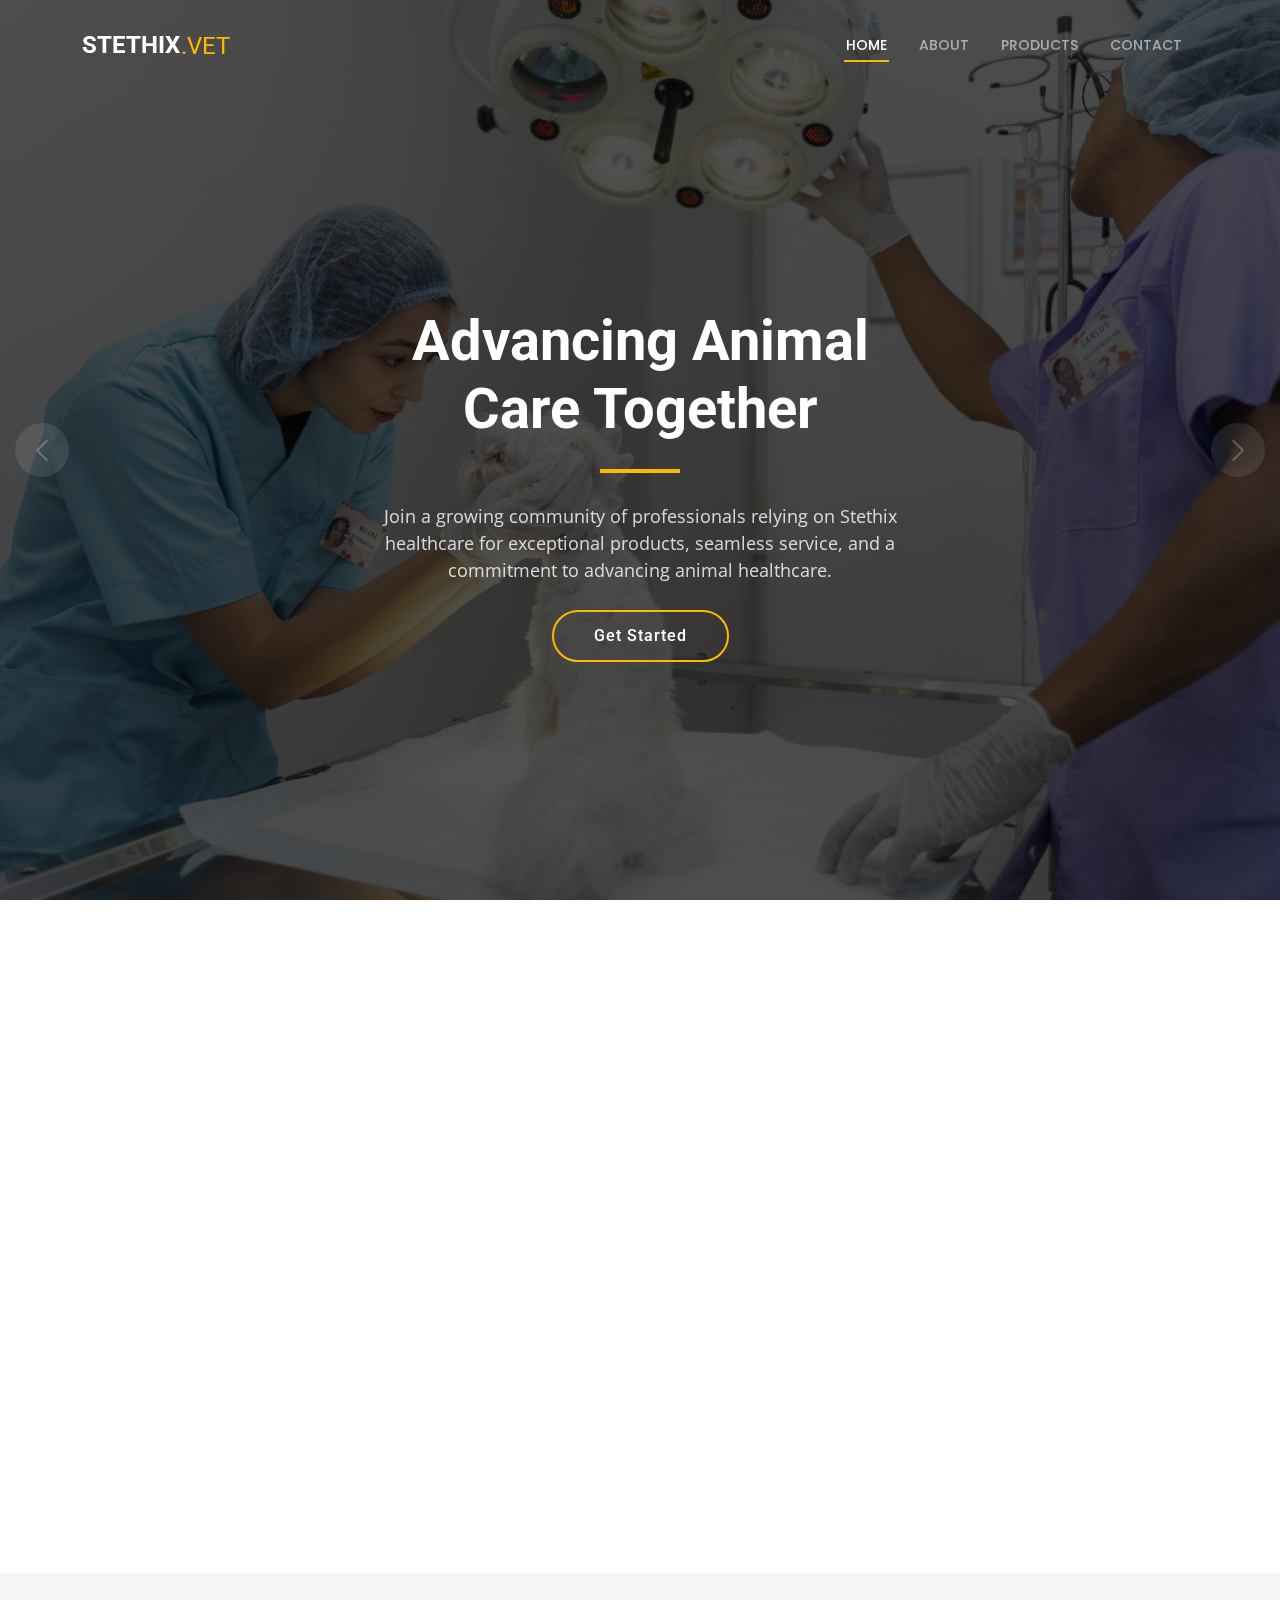
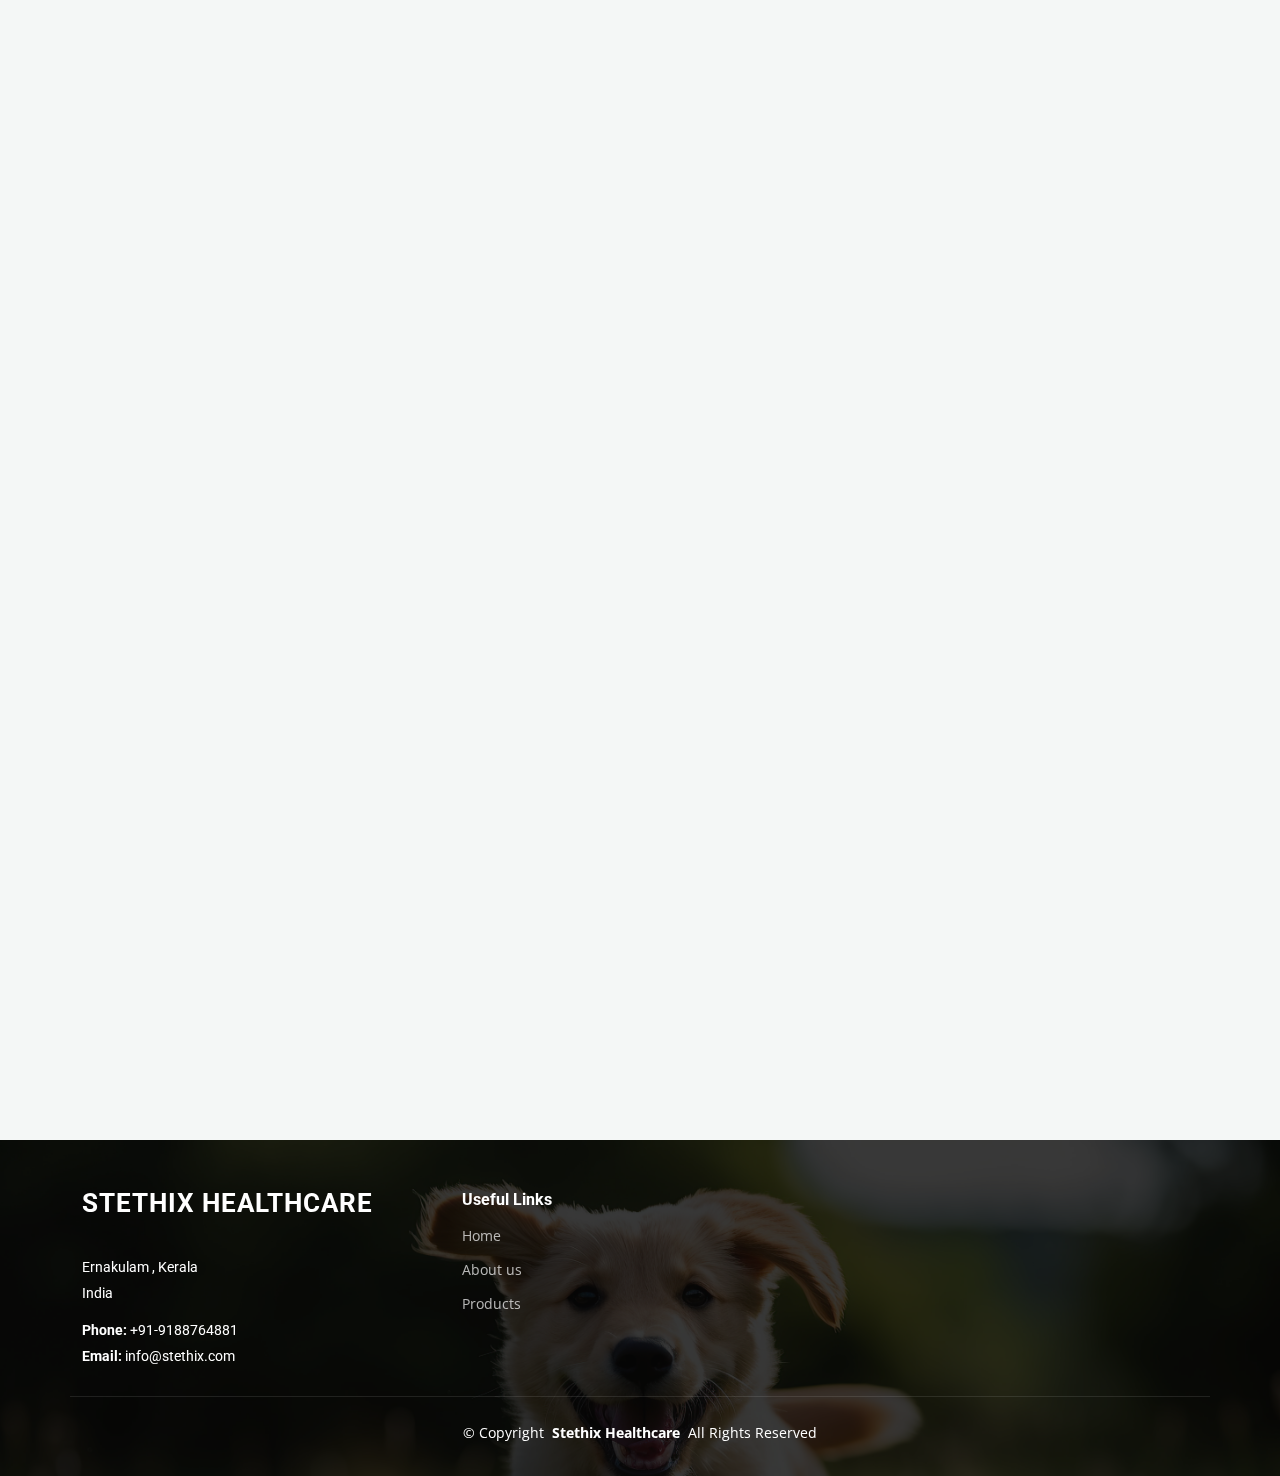
==== index.html @ 7c924d70 "Update index.html" ====
<!DOCTYPE html>
<html lang="en">

<head>
  <meta charset="utf-8">
  <meta content="width=device-width, initial-scale=1.0" name="viewport">
  <title>Stethix Healthcare | Veterinary Medical Equipments</title>
  <meta name="description" content="">
  <meta name="keywords" content="">

  <!-- Favicons -->
  <link href="assets/img/stethix (2).jpg" rel="icon">
  <link href="assets/img/stethix (2).jpg" rel="apple-touch-icon">

  <!-- Fonts -->
  <link href="https://fonts.googleapis.com" rel="preconnect">
  <link href="https://fonts.gstatic.com" rel="preconnect" crossorigin>
  <link href="https://fonts.googleapis.com/css2?family=Roboto:ital,wght@0,100;0,300;0,400;0,500;0,700;0,900;1,100;1,300;1,400;1,500;1,700;1,900&family=Open+Sans:ital,wght@0,300;0,400;0,500;0,600;0,700;0,800;1,300;1,400;1,500;1,600;1,700;1,800&family=Poppins:ital,wght@0,100;0,200;0,300;0,400;0,500;0,600;0,700;0,800;0,900;1,100;1,200;1,300;1,400;1,500;1,600;1,700;1,800;1,900&display=swap" rel="stylesheet">

  <!-- Vendor CSS Files -->
  <link href="assets/vendor/bootstrap/css/bootstrap.min.css" rel="stylesheet">
  <link href="assets/vendor/bootstrap-icons/bootstrap-icons.css" rel="stylesheet">
  <link href="assets/vendor/aos/aos.css" rel="stylesheet">
  <link href="assets/vendor/fontawesome-free/css/all.min.css" rel="stylesheet">
  <link href="assets/vendor/glightbox/css/glightbox.min.css" rel="stylesheet">
  <link href="assets/vendor/swiper/swiper-bundle.min.css" rel="stylesheet">

  <!-- Main CSS File -->
  <link href="assets/css/main.css" rel="stylesheet">


</head>

<body class="index-page">

  <header id="header" class="header d-flex align-items-center fixed-top">
    <div class="container-fluid container-xl position-relative d-flex align-items-center justify-content-between">

      <a href="index.html" class="logo d-flex align-items-center">
        

        <h1 class="sitename">STETHIX</h1> <span>  .VET</span>
      </a>

      <nav id="navmenu" class="navmenu">
        <ul>
          <li><a href="index.html" class="active">Home</a></li>
          <li><a href="about.html">About</a></li>
          
          <li><a href="product.html">Products</a></li>
         
            
          <li><a href="contact.html">Contact</a></li>
   
        <i class="mobile-nav-toggle d-xl-none bi bi-list"></i>
      </nav>

    </div>
  </header>

  <main class="main">

    <!-- Hero Section -->
    <section id="hero" class="hero section dark-background">

      <div class="info d-flex align-items-center">
        <div class="container">
          <div class="row justify-content-center" data-aos="fade-up" data-aos-delay="100">
            <div class="col-lg-6 text-center">
              <h2>Advancing Animal Care Together</h2>
              <p>Join a growing community of professionals relying on Stethix healthcare for exceptional products, seamless service, and a commitment to advancing animal healthcare.</p>
              <a href="#get-started" class="btn-get-started">Get Started</a>
            </div>
          </div>
        </div>
      </div>

      <div id="hero-carousel" class="carousel slide" data-bs-ride="carousel" data-bs-interval="5000">
<div class="carousel-item">
          <img src="assets/img/person-doing-their-veterinary-job.jpg" alt="">
        </div>
        <div class="carousel-item">
          <img src="assets/img/veterinarian-taking-care-pet-dog (1).jpg" alt="">
        </div>
        <div class="carousel-item">
          <img src="assets/img/close-up-veterinary-doctor-taking-care-pet.jpg" alt="">
        </div>
        <div class="carousel-item">
          <img src="assets/img/caucasian-woman-holding-cute-terrier-puppy-indoors-generated-by-ai.jpg" alt="">
        </div>

        <div class="carousel-item active">
          <img src="assets/img/close-up-veterinarian-taking-care-pet.jpg" alt="">
        </div>

        

        <a class="carousel-control-prev" href="#hero-carousel" role="button" data-bs-slide="prev">
          <span class="carousel-control-prev-icon bi bi-chevron-left" aria-hidden="true"></span>
        </a>

        <a class="carousel-control-next" href="#hero-carousel" role="button" data-bs-slide="next">
          <span class="carousel-control-next-icon bi bi-chevron-right" aria-hidden="true"></span>
        </a>

      </div>

    </section><!-- /Hero Section -->

    <!-- Get Started Section -->
    <section id="get-started" class="get-started section">

      <div class="container">

        <div class="row justify-content-between gy-4">

          <div class="col-lg-6 d-flex align-items-center" data-aos="zoom-out" data-aos-delay="100">
            <div class="content">
              <h3>Compassionate Care for Every Companion</h3>
              <p> Welcome to Stethix.VET—your one-stop destination for top-tier veterinary medical equipment and consumables. We’re here to empower veterinarians with reliable, cutting-edge solutions.
              </p>
              <p>From diagnostic tools to critical care devices and consumables, Stethix.VET offers a wide range of high-quality products to support your veterinary practice.</p>
            </div>
          </div>

          <div class="col-lg-5" data-aos="zoom-out" data-aos-delay="200">
            <form action="https://formspree.io/f/xzzdpjwo" method="post" class="php-email-form">
              <h3>Get a quote</h3>
              <p>Request a personalized quote today and discover the best solutions tailored to your veterinary needs. Fast, reliable, and hassle-free!</p>
              <div class="row gy-3">

                <div class="col-12">
                  <input type="text" name="name" class="form-control" placeholder="Name" required="">
                </div>

                <div class="col-12 ">
                  <input type="email" class="form-control" name="email" placeholder="Email" required="">
                </div>

                <div class="col-12">
                  <input type="text" class="form-control" name="phone" placeholder="Phone" required="">
                </div>

                <div class="col-12">
                  <textarea class="form-control" name="message" rows="6" placeholder="Message" required=""></textarea>
                </div>

                <div class="col-12 text-center">
                  <div class="loading">Loading</div>
                  <div class="error-message"></div>
                  <div class="sent-message">Your quote request has been sent successfully. Thank you!</div>

                  <button type="submit">Get a quote</button>
                </div>

              </div>
            </form>
          </div><!-- End Quote Form -->

        </div>

      </div>

    </section><!-- /Get Started Section -->


    

    <!-- Services Section -->
    <section id="services" class="services section light-background">

      <!-- Section Title -->
      <div class="container section-title" data-aos="fade-up">
        <h2>Our Products</h2>
        <p>Explore our range of veterinary essentials</p>
      </div><!-- End Section Title -->

      <div class="container">

        <div class="row gy-4">

          <div class="col-lg-4 col-md-6" data-aos="fade-up" data-aos-delay="100">
            <div class="service-item  position-relative">
              <div class="post-img position-relative overflow-hidden">
                <img src="assets/img/hematology.jpg" class="img-fluid" alt="">
           
              </div><br>
              <h3>Hematology</h3>
              <p>Reliable hematology solutions for accurate blood analysis, ensuring precise diagnosis and improved veterinary care.</p>
              <a href="#" class="readmore stretched-link">Read more <i class="bi bi-arrow-right"></i></a>
            </div>
          </div><!-- End Service Item -->

          <div class="col-lg-4 col-md-6" data-aos="fade-up" data-aos-delay="200">
            <div class="service-item position-relative">
              <div class="post-img position-relative overflow-hidden">
                <img src="assets/img/SSS.jpg" class="img-fluid" alt="">
              </div><br>
              <h3>Biochemistry</h3>
              <p>High-quality biochemistry products for accurate diagnostics and reliable results in veterinary care.</p>
              <a href="#" class="readmore stretched-link">Read more <i class="bi bi-arrow-right"></i></a>
            </div>
          </div><!-- End Service Item -->

          <div class="col-lg-4 col-md-6" data-aos="fade-up" data-aos-delay="300">
            <div class="service-item position-relative">
              <div class="post-img position-relative overflow-hidden">
                <img src="https://s.alicdn.com/@sc04/kf/H15dfa76fc3e743d6aa0ac791d933423fP.jpg_720x720q50.jpg" class="img-fluid" alt="">
              </div><br>
              <h3>Blood collection tubes</h3>
              <p>Premium blood collection tubes designed for safe, precise, and efficient sample handling.</p>
              <a href="#" class="readmore stretched-link">Read more <i class="bi bi-arrow-right"></i></a>
            </div>
          </div><!-- End Service Item -->

          

          <div class="col-lg-4 col-md-6" data-aos="fade-up" data-aos-delay="400">
            <div class="service-item position-relative">
              <div class="post-img position-relative overflow-hidden">
              <img src="https://cdn.labmanager.com/assets/articleNo/1191/iImg/2479/12df806f-1340-48b5-a012-71416b280916-apr19-prg-centrifuge-640x360.jpg" class="img-fluid" alt="">
            </div><br>
              <h3>Centrifuges</h3>
              <p>Efficient and reliable veterinary centrifuges for precise sample separation, supporting accurate diagnostic results</p>
              <a href="#" class="readmore stretched-link">Read more <i class="bi bi-arrow-right"></i></a>
            </div>
          </div><!-- End Service Item -->

           <div class="col-lg-4 col-md-6" data-aos="fade-up" data-aos-delay="400">
            <div class="service-item position-relative">
              <div class="post-img position-relative overflow-hidden">
              <img src="https://5.imimg.com/data5/SELLER/Default/2022/9/PP/AF/IR/124778078/a-one-educational-laboratory-instruments-1000x1000.jpg" class="img-fluid" alt="">
            </div><br>
              <h3>Other Lab consumables</h3>
              <p>Others</p>
              <a href="#" class="readmore stretched-link">Read more <i class="bi bi-arrow-right"></i></a>
            </div>
          </div><!-- End Service Item -->
          <div class="col-lg-4 col-md-6" data-aos="fade-up" data-aos-delay="400">
            <div class="service-item position-relative">
              <div class="post-img position-relative overflow-hidden">
              <img src="assets/img/l" class="img-fluid" alt="">
            </div><br>
              <h3>Others</h3>
              <p>Others</p>
              <a href="#" class="readmore stretched-link">Read more <i class="bi bi-arrow-right"></i></a>
            </div>
          </div><!-- End Service Item -->
        </div>

      </div>

    </section><!-- /Services Section -->

  
        

  <footer id="footer" class="footer dark-background">

    <div class="container footer-top">
      <div class="row gy-4">
        <div class="col-lg-4 col-md-6 footer-about">
          <a href="index.html" class="logo d-flex align-items-center">
            <span class="sitename">STETHIX HEALTHCARE</span>
          </a>
          <div class="footer-contact pt-3">
            <p>Ernakulam , Kerala</p>
            <p>India</p>
            <p class="mt-3"><strong>Phone:</strong> <span>+91-9188764881</span></p>
            <p><strong>Email:</strong> <span>info@stethix.com</span></p>
          </div>
          
        </div>

        <div class="col-lg-2 col-md-3 footer-links">
          <h4>Useful Links</h4>
          <ul>
            <li><a href="#">Home</a></li>
            <li><a href="#">About us</a></li>
            <li><a href="#">Products</a></li>
            
          </ul>
        </div>

      </div>
    </div>

    <div class="container copyright text-center mt-4">
      <p>© <span>Copyright</span> <strong class="px-1 sitename">Stethix Healthcare</strong> <span>All Rights Reserved</span></p>
      <div class="credits">
       
      </div>
    </div>

  </footer>

  <!-- Scroll Top -->
  <a href="#" id="scroll-top" class="scroll-top d-flex align-items-center justify-content-center"><i class="bi bi-arrow-up-short"></i></a>

  <!-- Preloader -->
  <div id="preloader"></div>

  <!-- Vendor JS Files -->
  <script src="assets/vendor/bootstrap/js/bootstrap.bundle.min.js"></script>
  <script src="assets/vendor/php-email-form/validate.js"></script>
  <script src="assets/vendor/aos/aos.js"></script>
  <script src="assets/vendor/glightbox/js/glightbox.min.js"></script>
  <script src="assets/vendor/imagesloaded/imagesloaded.pkgd.min.js"></script>
  <script src="assets/vendor/isotope-layout/isotope.pkgd.min.js"></script>
  <script src="assets/vendor/swiper/swiper-bundle.min.js"></script>
  <script src="assets/vendor/purecounter/purecounter_vanilla.js"></script>

  <!-- Main JS File -->
  <script src="assets/js/main.js"></script>

</body>

</html>
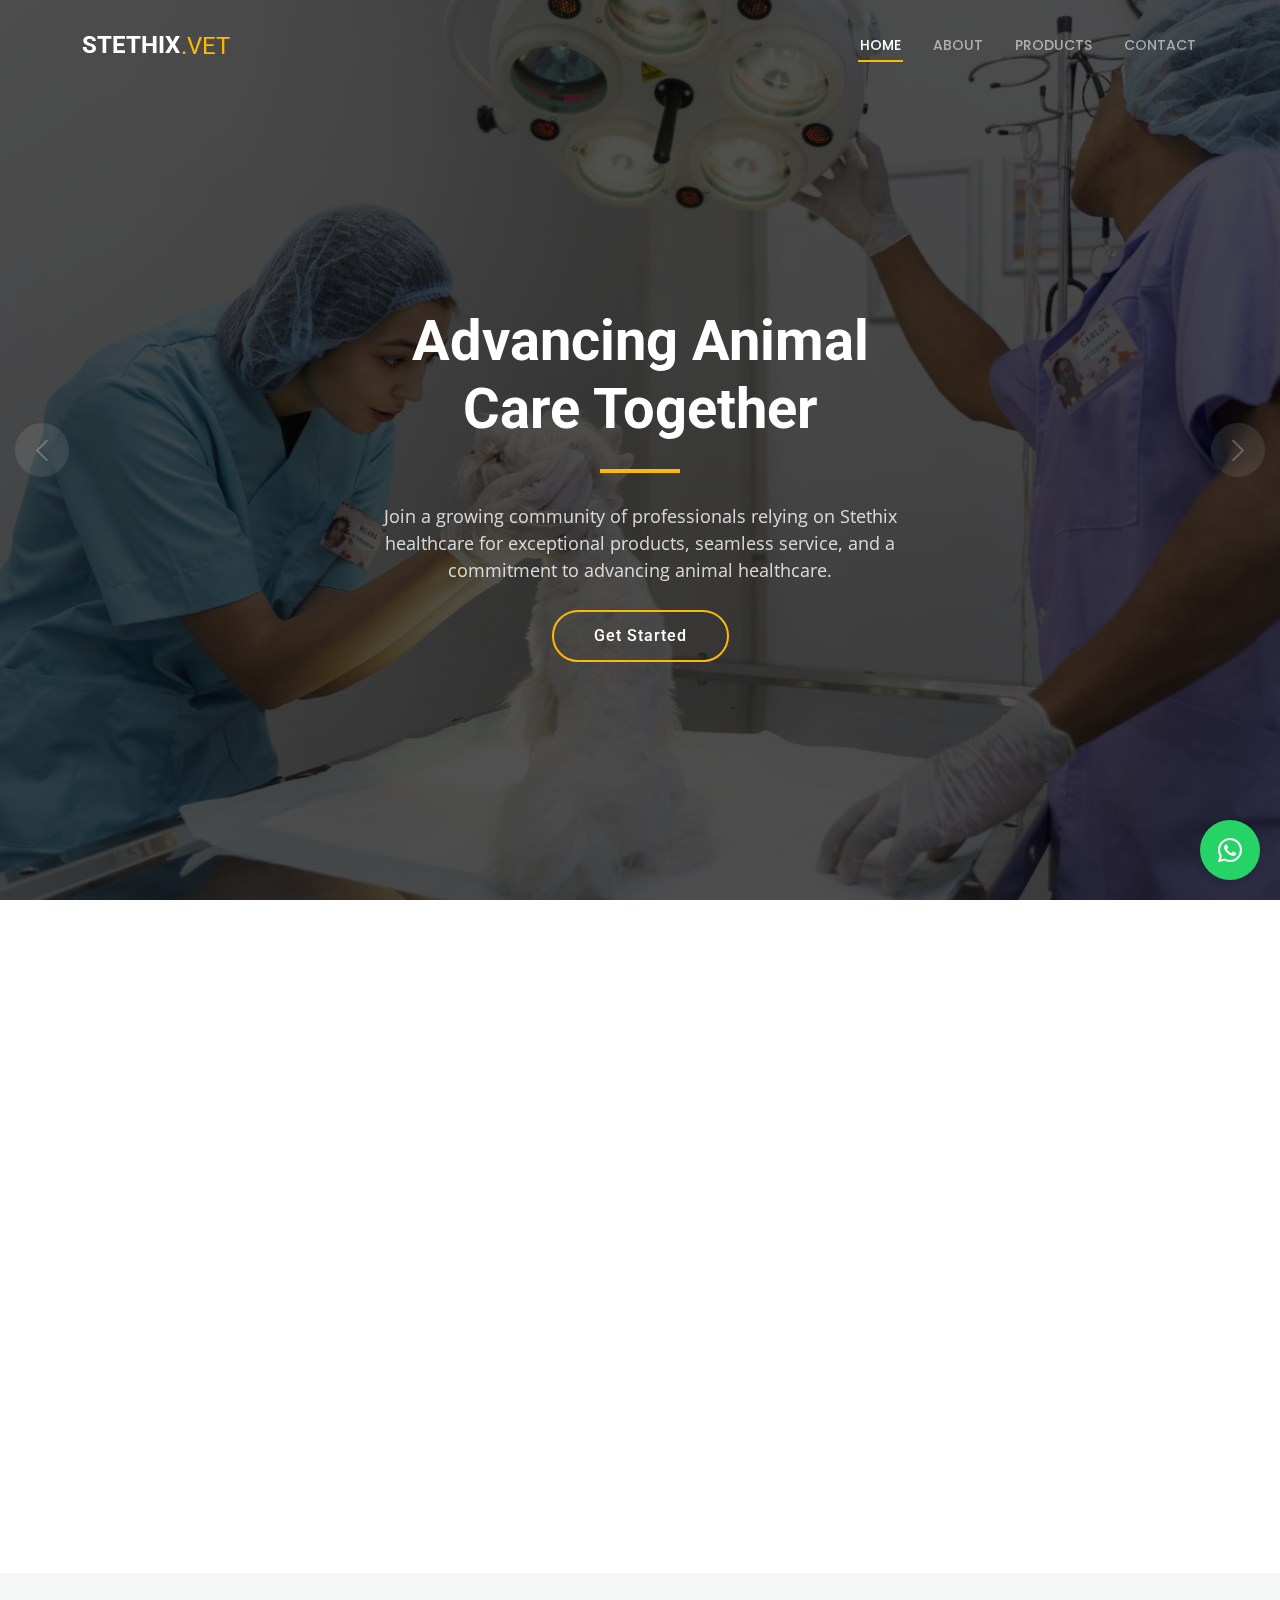
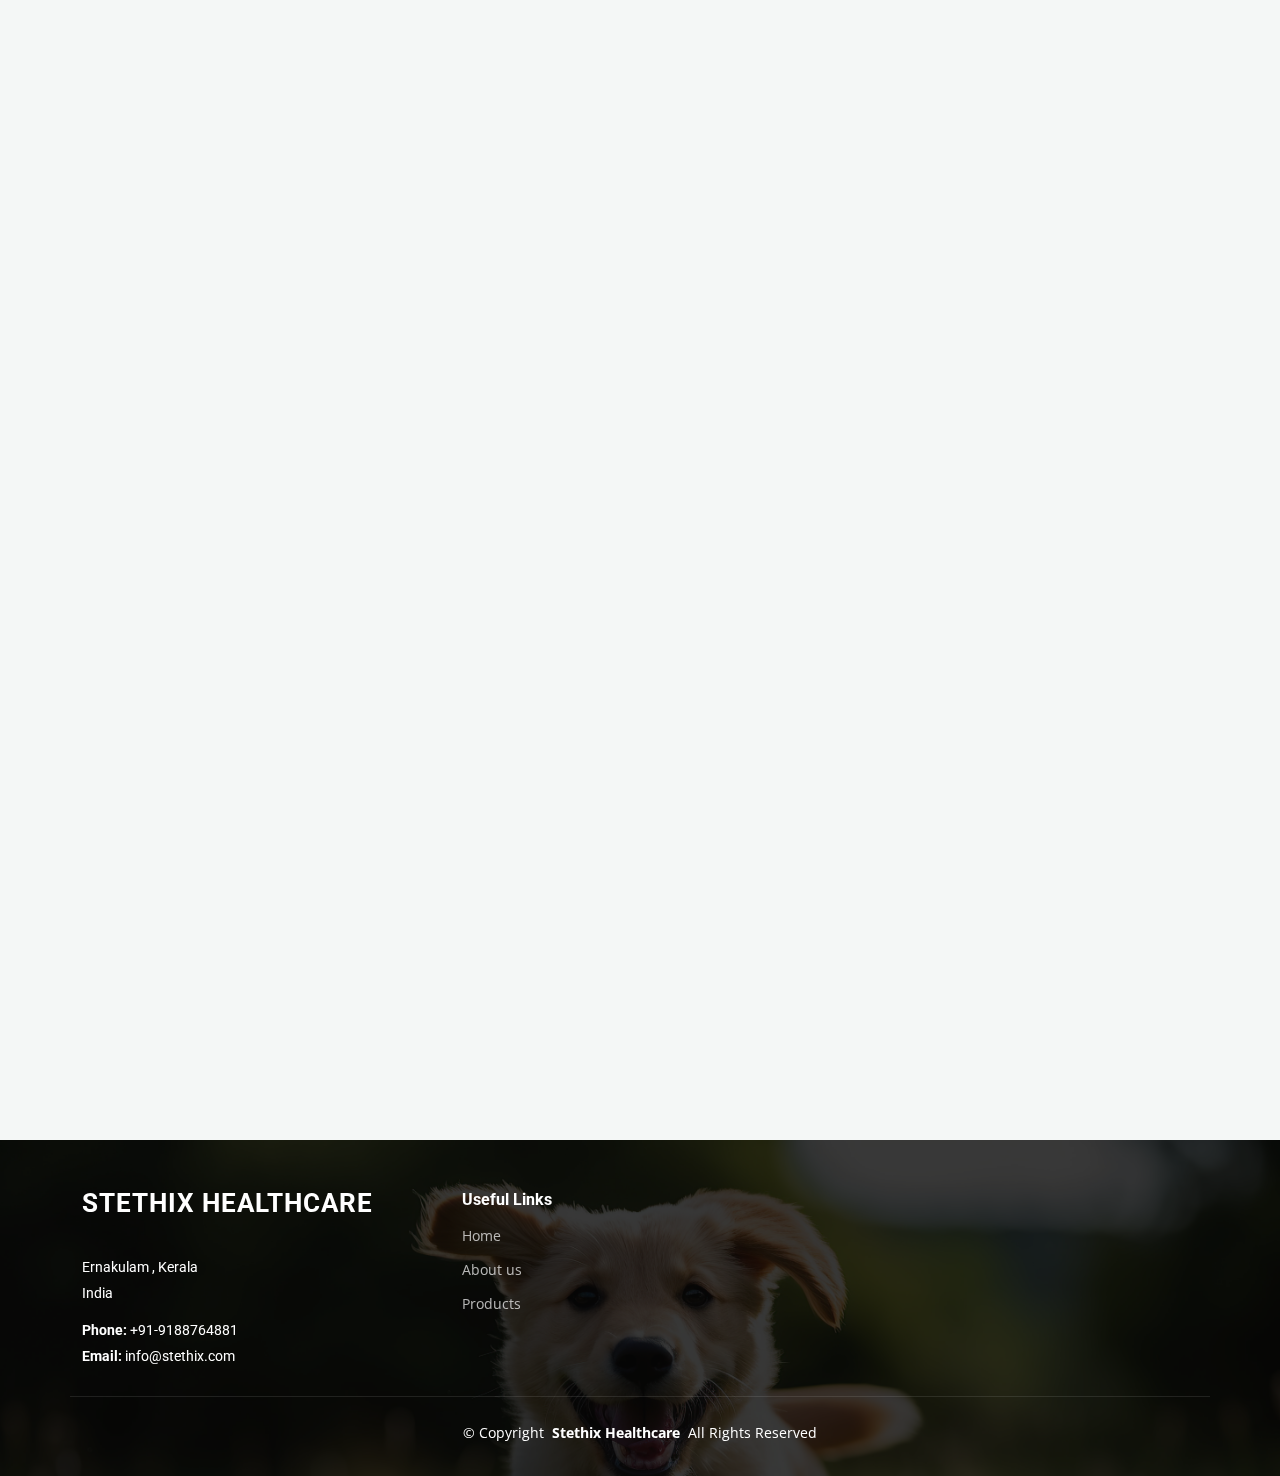
==== commit b0a93ff3: "Update index.html" ====
--- a/index.html
+++ b/index.html
@@ -5,8 +5,9 @@
   <meta charset="utf-8">
   <meta content="width=device-width, initial-scale=1.0" name="viewport">
   <title>Stethix Healthcare | Veterinary Medical Equipments</title>
-  <meta name="description" content="">
-  <meta name="keywords" content="">
+  <meta name="description" content="Discover Stethix.VET: Your trusted source for high-quality veterinary equipment, blood collection tubes, and critical care solutions. Dedicated to supporting animal health professionals across India.">
+  <meta name="keywords" content="**Meta Keywords:**  
+veterinary equipment, animal healthcare products, blood collection tubes for animals, veterinary supplies India, critical care veterinary solutions, quality veterinary devices, veterinary diagnostic tools, animal health essentials, trusted veterinary products, Stethix.VET, veterinary laboratory equipment, veterinary care solutions, animal health management, vet supplies online, veterinary consumables, stethix healthcare , best veterinary medical equipments supplier in india">
 
   <!-- Favicons -->
   <link href="assets/img/stethix (2).jpg" rel="icon">
@@ -27,35 +28,75 @@
 
   <!-- Main CSS File -->
   <link href="assets/css/main.css" rel="stylesheet">
-
-
+<!-- Google tag (gtag.js) -->
+<script async src="https://www.googletagmanager.com/gtag/js?id=G-2NSX2SS78T"></script>
+<script>
+  window.dataLayer = window.dataLayer || [];
+  function gtag(){dataLayer.push(arguments);}
+  gtag('js', new Date());
+
+  gtag('config', 'G-2NSX2SS78T');
+</script>
+
+  <style>
+    .whatsapp-chat-button {
+      position: fixed;
+      bottom: 20px;
+      right: 20px;
+      z-index: 1000;
+    }
+    .whatsapp-icon {
+      background-color: #25D366;
+      color: white;
+      border-radius: 50%;
+      font-size: 24px;
+      width: 60px;
+      height: 60px;
+      display: flex;
+      align-items: center;
+      justify-content: center;
+      box-shadow: 0 4px 6px rgba(0, 0, 0, 0.1);
+    }
+    .whatsapp-icon:hover {
+      background-color: #20b957;
+      text-decoration: none;
+    }
+  </style>
 </head>
 
 <body class="index-page">
 
   <header id="header" class="header d-flex align-items-center fixed-top">
-    <div class="container-fluid container-xl position-relative d-flex align-items-center justify-content-between">
+    
+<div class="container-fluid container-xl position-relative d-flex align-items-center justify-content-between">
 
       <a href="index.html" class="logo d-flex align-items-center">
-        
-
-        <h1 class="sitename">STETHIX</h1> <span>  .VET</span>
+        <h1 class="sitename">STETHIX</h1><span>.VET</span>
       </a>
-
+    
+      <!-- Navigation Menu -->
       <nav id="navmenu" class="navmenu">
         <ul>
           <li><a href="index.html" class="active">Home</a></li>
           <li><a href="about.html">About</a></li>
-          
           <li><a href="product.html">Products</a></li>
-         
-            
           <li><a href="contact.html">Contact</a></li>
-   
-        <i class="mobile-nav-toggle d-xl-none bi bi-list"></i>
+        </ul>
       </nav>
-
+    
+      <!-- Mobile Nav Toggle -->
+      <i class="mobile-nav-toggle d-xl-none bi bi-list" onclick="toggleMenu()"></i>
+    
     </div>
+    
+    <!-- Add this inline script for toggle functionality -->
+    <script>
+      function toggleMenu() {
+        const navMenu = document.getElementById("navmenu");
+        navMenu.classList.toggle("mobile-active");
+      }
+    </script>
+
   </header>
 
   <main class="main">
@@ -85,9 +126,7 @@
         <div class="carousel-item">
           <img src="assets/img/close-up-veterinary-doctor-taking-care-pet.jpg" alt="">
         </div>
-        <div class="carousel-item">
-          <img src="assets/img/caucasian-woman-holding-cute-terrier-puppy-indoors-generated-by-ai.jpg" alt="">
-        </div>
+        
 
         <div class="carousel-item active">
           <img src="assets/img/close-up-veterinarian-taking-care-pet.jpg" alt="">
@@ -187,7 +226,7 @@
               </div><br>
               <h3>Hematology</h3>
               <p>Reliable hematology solutions for accurate blood analysis, ensuring precise diagnosis and improved veterinary care.</p>
-              <a href="#" class="readmore stretched-link">Read more <i class="bi bi-arrow-right"></i></a>
+              <a href="hematology.html" class="readmore stretched-link">Read more <i class="bi bi-arrow-right"></i></a>
             </div>
           </div><!-- End Service Item -->
 
@@ -198,7 +237,7 @@
               </div><br>
               <h3>Biochemistry</h3>
               <p>High-quality biochemistry products for accurate diagnostics and reliable results in veterinary care.</p>
-              <a href="#" class="readmore stretched-link">Read more <i class="bi bi-arrow-right"></i></a>
+              <a href="biochemistry.html" class="readmore stretched-link">Read more <i class="bi bi-arrow-right"></i></a>
             </div>
           </div><!-- End Service Item -->
 
@@ -209,7 +248,7 @@
               </div><br>
               <h3>Blood collection tubes</h3>
               <p>Premium blood collection tubes designed for safe, precise, and efficient sample handling.</p>
-              <a href="#" class="readmore stretched-link">Read more <i class="bi bi-arrow-right"></i></a>
+              <a href="https://wa.me/message/SIPMQUXRI5M6J1" class="readmore stretched-link">Read more <i class="bi bi-arrow-right"></i></a>
             </div>
           </div><!-- End Service Item -->
 
@@ -222,7 +261,7 @@
             </div><br>
               <h3>Centrifuges</h3>
               <p>Efficient and reliable veterinary centrifuges for precise sample separation, supporting accurate diagnostic results</p>
-              <a href="#" class="readmore stretched-link">Read more <i class="bi bi-arrow-right"></i></a>
+              <a href="https://wa.me/message/SIPMQUXRI5M6J1" class="readmore stretched-link">Read more <i class="bi bi-arrow-right"></i></a>
             </div>
           </div><!-- End Service Item -->
 
@@ -233,17 +272,17 @@
             </div><br>
               <h3>Other Lab consumables</h3>
               <p>Others</p>
-              <a href="#" class="readmore stretched-link">Read more <i class="bi bi-arrow-right"></i></a>
+              <a href="https://wa.me/message/SIPMQUXRI5M6J1" class="readmore stretched-link">Read more <i class="bi bi-arrow-right"></i></a>
             </div>
           </div><!-- End Service Item -->
           <div class="col-lg-4 col-md-6" data-aos="fade-up" data-aos-delay="400">
             <div class="service-item position-relative">
               <div class="post-img position-relative overflow-hidden">
-              <img src="assets/img/l" class="img-fluid" alt="">
+              <img src="https://images.pexels.com/photos/7469223/pexels-photo-7469223.jpeg" class="img-fluid" alt="">
             </div><br>
               <h3>Others</h3>
               <p>Others</p>
-              <a href="#" class="readmore stretched-link">Read more <i class="bi bi-arrow-right"></i></a>
+              <a href="https://wa.me/message/SIPMQUXRI5M6J1" class="readmore stretched-link">Read more <i class="bi bi-arrow-right"></i></a>
             </div>
           </div><!-- End Service Item -->
         </div>
@@ -293,7 +332,13 @@
     </div>
 
   </footer>
-
+<a href="https://wa.me/919188764881?text=Hello!%20I%20would%20like%20to%20inquire%20about%20your%20services." 
+  target="_blank" 
+  class="whatsapp-chat-button">
+ <div class="whatsapp-icon">
+   <i class="bi bi-whatsapp"></i>
+ </div>
+</a>
   <!-- Scroll Top -->
   <a href="#" id="scroll-top" class="scroll-top d-flex align-items-center justify-content-center"><i class="bi bi-arrow-up-short"></i></a>
 
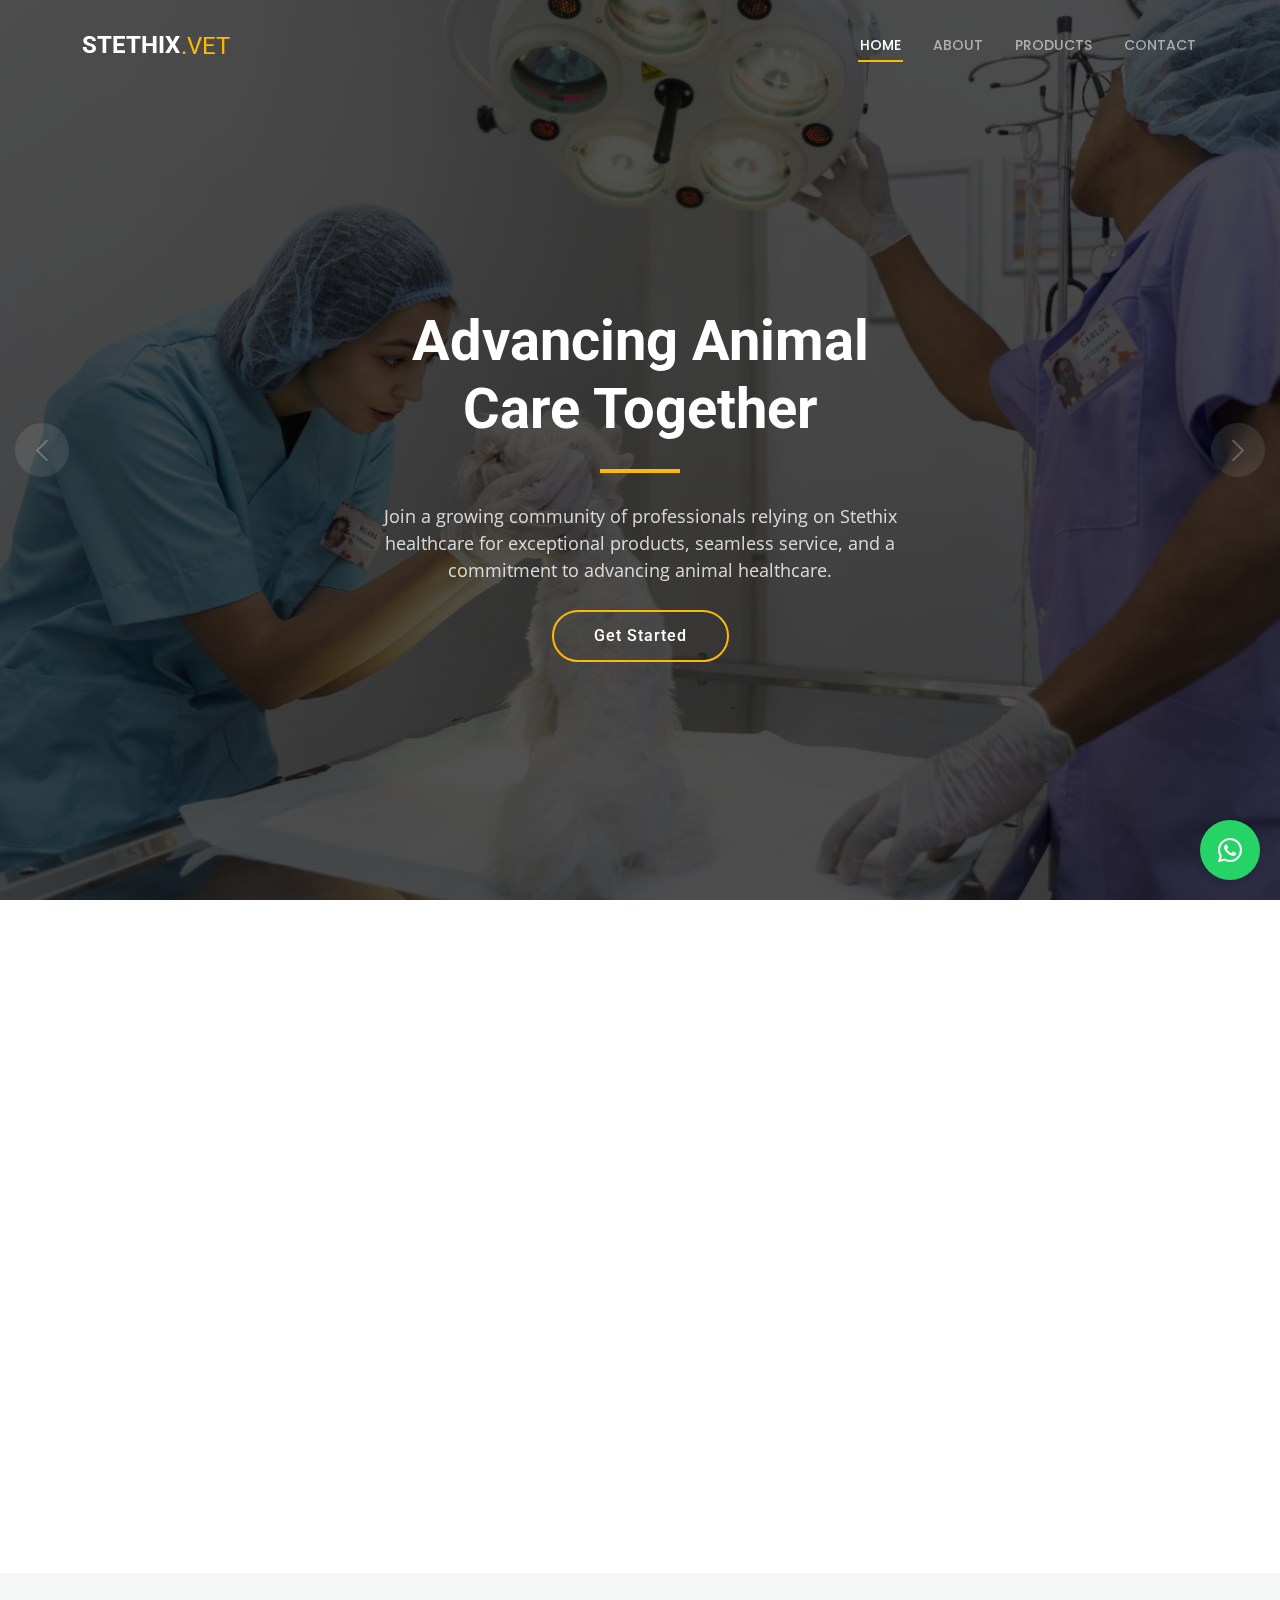
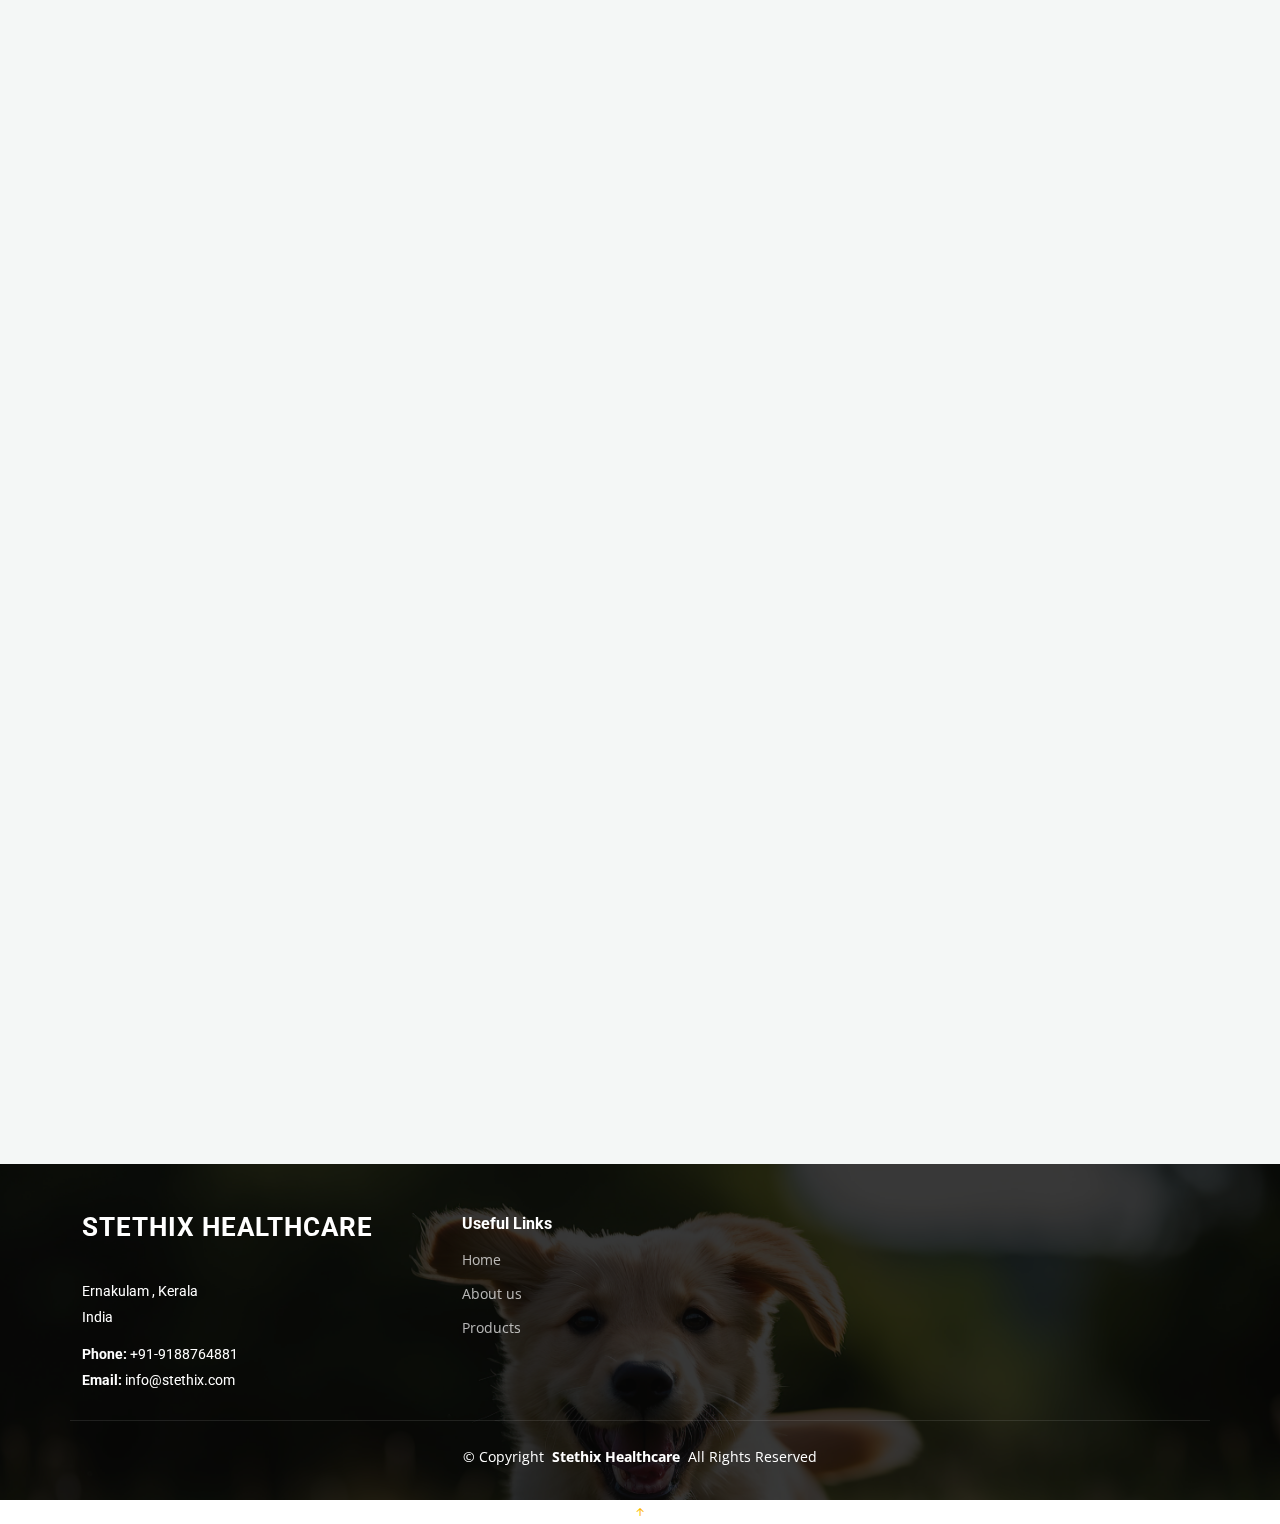
==== commit 0f2bf9aa: "Update index.html" ====
--- a/index.html
+++ b/index.html
@@ -271,7 +271,7 @@
               <img src="https://5.imimg.com/data5/SELLER/Default/2022/9/PP/AF/IR/124778078/a-one-educational-laboratory-instruments-1000x1000.jpg" class="img-fluid" alt="">
             </div><br>
               <h3>Other Lab consumables</h3>
-              <p>Others</p>
+              <p>Discover a variety of lab and veterinary equipment or request specific items you need. We provide reliable solutions to meet all your professional requirements</p>
               <a href="https://wa.me/message/SIPMQUXRI5M6J1" class="readmore stretched-link">Read more <i class="bi bi-arrow-right"></i></a>
             </div>
           </div><!-- End Service Item -->
@@ -281,7 +281,7 @@
               <img src="https://images.pexels.com/photos/7469223/pexels-photo-7469223.jpeg" class="img-fluid" alt="">
             </div><br>
               <h3>Others</h3>
-              <p>Others</p>
+              <p>Explore our range of additional veterinary tools or request specific items tailored to your needs. We're here to support your practice with quality and care!</p>
               <a href="https://wa.me/message/SIPMQUXRI5M6J1" class="readmore stretched-link">Read more <i class="bi bi-arrow-right"></i></a>
             </div>
           </div><!-- End Service Item -->
--- a/assets/css/main.css
+++ b/assets/css/main.css
@@ -607,35 +607,6 @@
 /*--------------------------------------------------------------
 # Scroll Top Button
 --------------------------------------------------------------*/
-.scroll-top {
-  position: fixed;
-  visibility: hidden;
-  opacity: 0;
-  right: 15px;
-  bottom: 15px;
-  z-index: 99999;
-  background-color: var(--accent-color);
-  width: 40px;
-  height: 40px;
-  border-radius: 4px;
-  transition: all 0.4s;
-}
-
-.scroll-top i {
-  font-size: 24px;
-  color: var(--default-color);
-  line-height: 0;
-}
-
-.scroll-top:hover {
-  background-color: color-mix(in srgb, var(--accent-color), transparent 20%);
-  color: var(--contrast-color);
-}
-
-.scroll-top.active {
-  visibility: visible;
-  opacity: 1;
-}
 
 /*--------------------------------------------------------------
 # Disable aos animation delay on mobile devices
@@ -2856,4 +2827,4 @@
   padding-left: 5px;
   color: color-mix(in srgb, var(--default-color), transparent 60%);
   font-size: 14px;
-}+}
